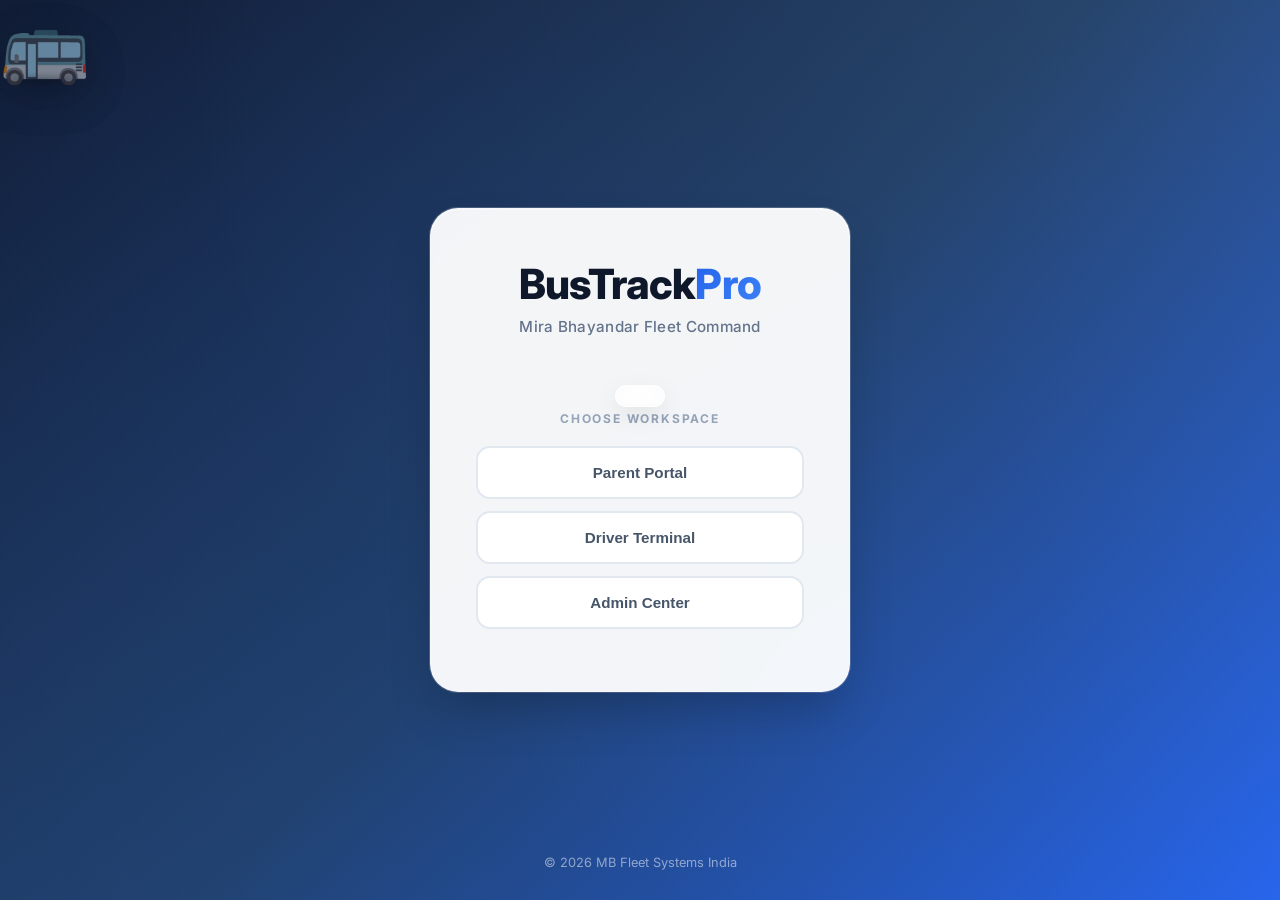
==== index.html @ b72d00c8 "fixed role badge and tomtom search" ====
<!DOCTYPE html>
<html lang="en">
<head>
    <meta charset="UTF-8">
    <meta name="viewport" content="width=device-width, initial-scale=1.0, maximum-scale=1.0, user-scalable=no">
    <meta name="mobile-web-app-capable" content="yes">
    <meta name="apple-mobile-web-app-capable" content="yes">
    <meta name="apple-mobile-web-app-status-bar-style" content="black-translucent">
    <title>BusTrack MB Pro | Fleet Dashboard</title>
    <link href="https://fonts.googleapis.com/css2?family=Inter:wght@400;600;700;800&display=swap" rel="stylesheet">
    <link rel="stylesheet" type="text/css" href="https://api.tomtom.com/maps-sdk-for-web/cdn/6.x/6.25.0/maps/maps.css"/>
    <script src="https://api.tomtom.com/maps-sdk-for-web/cdn/6.x/6.25.0/maps/maps-web.min.js"></script>
    <script src="https://api.tomtom.com/maps-sdk-for-web/cdn/6.x/6.25.0/services/services-web.min.js"></script>
    <link rel="stylesheet" href="./style.css?v=50">
    <script src="./script.js?v=50" defer></script>
</head>
<body>
    <!-- Toast Notification -->
    <div id="toast" class="toast-ui" style="display:none;"></div>
    
    <!-- Custom Confirmation Modal -->
    <div id="confirm-modal" class="modal-overlay">
        <div class="modal-content">
            <div class="modal-icon">⚠️</div>
            <h3 class="modal-title">Confirm Reset</h3>
            <p class="modal-message" id="modal-message">Are you sure you want to reset this bus?</p>
            <div class="modal-actions">
                <button class="modal-btn modal-btn-cancel" onclick="closeConfirmModal()">Cancel</button>
                <button class="modal-btn modal-btn-confirm" onclick="executeReset()">Reset</button>
            </div>
        </div>
    </div>

    <div id="login-screen" class="login-page">
        <!-- Realistic Bus Animation - Behind Portal -->
        <div class="bus-track">
            <div class="school-bus">🚌</div>
            <div class="school-bus">🚌</div>
        </div>
        
        <div class="login-card-v3">
            <h1 class="brand-v3">BusTrack<span>Pro</span></h1>
            <p class="brand-sub-v3">Mira Bhayandar Fleet Command</p>
            
            <div id="role-badge" class="role-badge hidden">
            </div>
            
            <div id="role-selection-v3">
                <p class="section-tag">Choose Workspace</p>
                <div class="role-grid">
                    <button class="role-pills-v3" onclick="setTempRole('parent')">Parent Portal</button>
                    <button class="role-pills-v3" onclick="setTempRole('driver')">Driver Terminal</button>
                    <button class="role-pills-v3" onclick="setTempRole('admin')">Admin Center</button>
                </div>
            </div>

            <div id="auth-form-v3" style="display:none;">
                <input type="text" id="username" class="modern-input-v3" placeholder="Enter ID" onkeyup="if(event.key==='Enter') processLogin()">
                <input type="password" id="password" class="modern-input-v3" placeholder="Password" onkeyup="if(event.key==='Enter') processLogin()">
                <button class="btn-primary-v3" onclick="processLogin()">Secure Log In</button>
                <button class="btn-back-link" onclick="resetLogin()">Change Role</button>
            </div>
        </div>
        <div class="legal-foot">© 2026 MB Fleet Systems India</div>
    </div>

    <div id="app-container" style="display:none;">
        <nav class="pro-navbar">
            <div class="pro-brand">
                <div class="brand-icon">🚌</div>
                <div>
                    <div class="brand-name">BusTrack Pro</div>
                    <div class="brand-subtitle">Fleet Command Center</div>
                </div>
                <span id="role-label" class="badge-v3"></span>
            </div>
            <div class="nav-stats">
                <div class="stat-pill">
                    <span class="stat-value">6</span>
                    <span class="stat-label">Total Buses</span>
                </div>
                <div class="stat-pill active">
                    <span class="stat-value" id="active-buses-count">0</span>
                    <span class="stat-label">Active</span>
                </div>
            </div>
            <div class="nav-btn-group">
                <div id="sync-status" class="sync-status-indicator" style="display:none;">
                    <span class="sync-dot"></span>
                    <span class="sync-text">Sync Paused</span>
                </div>
                <button onclick="switchRole()" class="nav-btn-v3">🔄 Switch</button>
                <button onclick="logout()" class="nav-btn-v3 nav-btn-red">Logout</button>
            </div>
        </nav>

        <div class="dashboard-wrapper">
            <aside class="pro-sidebar">
                <div class="sidebar-group">
                    <p class="sidebar-tag">FLEET LIST</p>
                    <div class="fleet-list">
                        <div class="fleet-item">
                            <div class="chip active" onclick="changeBus('bus01')">B-01</div>
                            <button class="btn-reset-bus" onclick="event.stopPropagation(); resetBus('bus01')" title="Reset Bus B-01">↺</button>
                        </div>
                        <div class="fleet-item">
                            <div class="chip" onclick="changeBus('bus02')">B-02</div>
                            <button class="btn-reset-bus" onclick="event.stopPropagation(); resetBus('bus02')" title="Reset Bus B-02">↺</button>
                        </div>
                        <div class="fleet-item">
                            <div class="chip" onclick="changeBus('bus03')">B-03</div>
                            <button class="btn-reset-bus" onclick="event.stopPropagation(); resetBus('bus03')" title="Reset Bus B-03">↺</button>
                        </div>
                        <div class="fleet-item">
                            <div class="chip" onclick="changeBus('bus04')">B-04</div>
                            <button class="btn-reset-bus" onclick="event.stopPropagation(); resetBus('bus04')" title="Reset Bus B-04">↺</button>
                        </div>
                        <div class="fleet-item">
                            <div class="chip" onclick="changeBus('bus05')">B-05</div>
                            <button class="btn-reset-bus" onclick="event.stopPropagation(); resetBus('bus05')" title="Reset Bus B-05">↺</button>
                        </div>
                        <div class="fleet-item">
                            <div class="chip" onclick="changeBus('bus06')">B-06</div>
                            <button class="btn-reset-bus" onclick="event.stopPropagation(); resetBus('bus06')" title="Reset Bus B-06">↺</button>
                        </div>
                    </div>
                </div>

                <hr class="sidebar-hr">

                <div id="driver-portal" class="sidebar-card-v3" style="display:none;">
                    <div class="card-header">
                        <p class="sidebar-tag">Trip Configuration</p>
                        <div class="status-indicator live">● LIVE</div>
                    </div>
                    
                    <div class="input-group">
                        <label class="input-label">Current Location</label>
                        <input type="text" id="search-src" class="side-input-v3" placeholder="Search location..." autocomplete="off" onkeyup="if(event.key==='Enter') searchAndMove('current')">
                    </div>
                    
                    <!-- GPS Location Button -->
                    <button class="btn-gps-location" onclick="getUserLocation()" title="Use My Current Location">
                        <span class="gps-icon">📍</span>
                        <span class="gps-text">Use My Location</span>
                    </button>
                    
                    <div class="input-group">
                        <label class="input-label">Destination</label>
                        <input type="text" id="search-dest" class="side-input-v3" placeholder="Search destination..." autocomplete="off" onkeyup="if(event.key==='Enter') searchAndMove('destination')">
                    </div>
                    
                    <div id="driver-eta-box" class="eta-hero-card" style="display:none;">
                        <div class="eta-label">Estimated Arrival</div>
                        <div class="eta-value">
                            <span id="d-eta-text">--</span>
                            <span class="eta-unit">mins</span>
                        </div>
                        <div class="eta-bus-id">Bus <span id="d-bus-id"></span></div>
                    </div>
                    
                    <button class="btn-publish-v3 btn-primary-gradient" onclick="publishTrip()">
                        <span class="btn-icon">🚀</span>
                        <span class="btn-text">PUBLISH TRACKING</span>
                    </button>
                </div>

                <div id="monitor-portal" style="display:none;">
                    <div class="glass-monitor-card">
                        <div class="monitor-header">
                            <div class="monitor-title">
                                <span class="monitor-icon">🚌</span>
                                <div>
                                    <div id="m-bus-id" class="m-title">VEHICLE: BUS 01</div>
                                    <div class="monitor-subtitle">Live Tracking Active</div>
                                </div>
                            </div>
                            <div class="status-badge live">● LIVE</div>
                        </div>
                        
                        <div class="route-info">
                            <div class="route-point from">
                                <div class="point-marker blue"></div>
                                <div class="point-details">
                                    <div class="point-label">From</div>
                                    <div id="m-from" class="point-value">--</div>
                                </div>
                            </div>
                            <div class="route-line"></div>
                            <div class="route-point to">
                                <div class="point-marker red"></div>
                                <div class="point-details">
                                    <div class="point-label">To</div>
                                    <div id="m-to" class="point-value">--</div>
                                </div>
                            </div>
                        </div>
                        
                        <div class="eta-section">
                            <div class="eta-display">
                                <span id="m-eta">--</span>
                                <small>minutes remaining</small>
                            </div>
                            <div class="eta-progress">
                                <div class="progress-bar">
                                    <div id="m-progress" class="progress-fill" style="width: 0%"></div>
                                    <span id="m-bus-icon" class="bus-icon-animated">🚌</span>
                                </div>
                            </div>
                        </div>
                    </div>
                </div>
            </aside>

            <main class="pro-map-view">
                <div class="map-overlay-controls">
                    <button class="map-control-btn" onclick="mapZoomIn()" title="Zoom In">+</button>
                    <button class="map-control-btn" onclick="mapZoomOut()" title="Zoom Out">-</button>
                    <button class="map-control-btn" onclick="mapFitAll()" title="Fit Route">⊡</button>
                </div>
                <div id="map"></div>
                <div class="map-legend">
                    <div class="legend-item">
                        <div class="legend-dot blue"></div>
                        <span>Start Point</span>
                    </div>
                    <div class="legend-item">
                        <div class="legend-dot red"></div>
                        <span>Destination</span>
                    </div>
                    <div class="legend-item">
                        <div class="legend-line"></div>
                        <span>Route Path</span>
                    </div>
                </div>
            </main>
        </div>
    </div>

    <!-- Custom Alert -->
    <div id="custom-alert" class="custom-alert hidden">
        <div class="custom-alert-box">
            <div class="alert-header">
                BusTrack Pro
            </div>
            <div id="custom-alert-message" class="alert-message">
            </div>
            <button class="alert-btn" onclick="closeCustomAlert()">
                OK
            </button>
        </div>
    </div>
</body>
</html>
---- style.css ----
/* ============================================
   BUSTRACK PRO - ENTERPRISE UI
   Modern Glassmorphism Design
   ============================================ */

/* CSS VARIABLES & THEME SYSTEM */
:root {
  /* Admin Theme (Dark Blue + Pastel) */
  --admin-bg-primary: #0f172a;
  --admin-bg-secondary: #1e293b;
  --admin-accent: #3b82f6;
  --admin-gradient: linear-gradient(135deg, #0f172a 0%, #1e3a5f 50%, #2563eb 100%);
  
  /* Driver Theme (Blue Minimal) */
  --driver-bg-primary: #0ea5e9;
  --driver-bg-secondary: #0284c7;
  --driver-accent: #38bdf8;
  --driver-gradient: linear-gradient(135deg, #0ea5e9 0%, #0284c7 100%);
  
  /* Parent Theme (Soft Pink/Yellow) */
  --parent-bg-primary: #fef3c7;
  --parent-bg-secondary: #fde68a;
  --parent-accent: #f59e0b;
  --parent-gradient: linear-gradient(135deg, #fef3c7 0%, #fde68a 50%, #fbbf24 100%);
  
  /* Shared Design Tokens */
  --glass-bg: rgba(255, 255, 255, 0.1);
  --glass-border: rgba(255, 255, 255, 0.2);
  --shadow-lg: 0 20px 40px rgba(0, 0, 0, 0.2);
  --radius-xl: 24px;
  --radius-lg: 16px;
  --radius-md: 12px;
  --transition: all 0.3s cubic-bezier(0.4, 0, 0.2, 1);
}

/* GLOBAL SETTINGS */
* {
    margin: 0;
    padding: 0;
    box-sizing: border-box;
}

body, html { 
    margin: 0; 
    padding: 0; 
    height: 100%; 
    font-family: 'Inter', -apple-system, BlinkMacSystemFont, 'Segoe UI', sans-serif; 
    background: #0f172a;
    overflow: hidden;
    -webkit-text-size-adjust: 100%;
}

/* Prevent horizontal overflow */
body {
    overflow-x: hidden;
    max-width: 100vw;
}

/* ============================================
   LOGIN PAGE - PREMIUM GLASSMORPHISM
   ============================================ */
.login-page { 
    height: 100vh;
    background: linear-gradient(135deg, #0f172a 0%, #1e3a5f 50%, #2563eb 100%);
    display: flex; 
    flex-direction: column; 
    align-items: center; 
    justify-content: center; 
    position: relative; 
    overflow: hidden;
}

/* Animated Background Pattern */
.login-page::before {
    content: '';
    position: absolute;
    top: -50%;
    left: -50%;
    width: 200%;
    height: 200%;
    background: 
        radial-gradient(circle at 20% 80%, rgba(59, 130, 246, 0.15) 0%, transparent 50%),
        radial-gradient(circle at 80% 20%, rgba(147, 197, 253, 0.1) 0%, transparent 50%),
        radial-gradient(circle at 40% 40%, rgba(37, 99, 235, 0.08) 0%, transparent 40%);
    animation: backgroundPulse 20s ease-in-out infinite;
}

@keyframes backgroundPulse {
    0%, 100% { transform: translate(0, 0) scale(1); }
    33% { transform: translate(-2%, 2%) scale(1.02); }
    66% { transform: translate(2%, -2%) scale(0.98); }
}

/* REALISTIC BUS ANIMATION */
.bus-track {
    position: absolute;
    top: 0;
    left: 0;
    width: 100%;
    height: 100%;
    z-index: 1;
    pointer-events: none;
    overflow: hidden;
}

/* School Bus - Realistic road travel animation */
.school-bus {
    position: absolute;
    font-size: 4.5rem;
    filter: drop-shadow(0 12px 24px rgba(0,0,0,0.5));
    animation: realisticBus 20s linear infinite;
    opacity: 0.3;
    transform-origin: center center;
}

/* Ground shadow for realism */
.school-bus::after {
    content: '';
    position: absolute;
    bottom: 2px;
    left: 50%;
    transform: translateX(-50%);
    width: 70px;
    height: 12px;
    background: radial-gradient(ellipse, rgba(0,0,0,0.3), transparent);
    border-radius: 50%;
    filter: blur(2px);
}

/* Subtle vibration effect for engine running */
@keyframes engineVibration {
    0%, 100% { transform: translateY(0) translateX(0); }
    25% { transform: translateY(-0.5px) translateX(0.3px); }
    50% { transform: translateY(0.3px) translateX(-0.3px); }
    75% { transform: translateY(-0.3px) translateX(0.5px); }
}

/* Realistic continuous road travel */
@keyframes realisticBus {
    0% {
        transform: translate(-120px, 76vh) rotate(0deg);
        animation: engineVibration 0.1s ease-in-out infinite;
        opacity: 0;
    }
    4% {
        opacity: 0.3;
    }
    25% {
        transform: translate(28vw, 74vh) rotate(0.5deg);
    }
    50% {
        transform: translate(58vw, 72vh) rotate(-0.5deg);
    }
    75% {
        transform: translate(88vw, 70vh) rotate(0.5deg);
    }
    95% {
        transform: translate(102vw, 68vh) rotate(0deg);
        opacity: 0.3;
    }
    100% {
        transform: translate(calc(100vw + 120px), 66vh) rotate(0deg);
        opacity: 0;
    }
}

/* Second bus - offset for continuous flow */
.school-bus:nth-child(3) {
    animation-delay: 10s;
    font-size: 3.5rem;
    opacity: 0.2;
}

/* Glassmorphism Login Card */
.login-card-v3 { 
    background: rgba(255, 255, 255, 0.95);
    backdrop-filter: blur(20px);
    -webkit-backdrop-filter: blur(20px);
    padding: 50px 45px;
    border-radius: 28px;
    width: 420px;
    text-align: center;
    box-shadow: 
        0 25px 50px -12px rgba(0, 0, 0, 0.25),
        0 0 0 1px rgba(255, 255, 255, 0.2),
        inset 0 1px 0 rgba(255, 255, 255, 0.6);
    position: relative;
    z-index: 10;
    border: 1px solid rgba(255, 255, 255, 0.3);
}

/* Brand Styling */
.brand-v3 { 
    font-size: 2.6rem; 
    font-weight: 800; 
    color: #0f172a;
    margin-bottom: 8px;
    letter-spacing: -0.02em;
}

.brand-v3 span { 
    background: linear-gradient(135deg, #2563eb 0%, #3b82f6 100%);
    -webkit-background-clip: text;
    -webkit-text-fill-color: transparent;
    background-clip: text;
}

.brand-sub-v3 { 
    font-size: 0.95rem; 
    color: #64748b;
    margin-bottom: 35px;
    font-weight: 500;
    letter-spacing: 0.02em;
}

/* Section Tag */
.section-tag {
    font-size: 0.75rem;
    font-weight: 700;
    color: #94a3b8;
    text-transform: uppercase;
    letter-spacing: 0.15em;
    margin-bottom: 20px;
}

/* ============================================
   PREMIUM INPUTS & BUTTONS
   ============================================ */

/* Modern Inputs */
.modern-input-v3 { 
    width: 100%;
    padding: 16px 18px;
    border-radius: 14px;
    border: 2px solid #e2e8f0;
    background: #f8fafc;
    margin-bottom: 16px;
    font-size: 1rem;
    font-weight: 500;
    color: #0f172a;
    transition: all 0.3s cubic-bezier(0.4, 0, 0.2, 1);
    outline: none;
}

.modern-input-v3::placeholder {
    color: #94a3b8;
    font-weight: 400;
}

.modern-input-v3:hover {
    border-color: #cbd5e1;
    background: #ffffff;
}

.modern-input-v3:focus { 
    border-color: #3b82f6;
    background: #ffffff;
    box-shadow: 0 0 0 4px rgba(59, 130, 246, 0.15);
}

/* Primary Button - Premium Blue */
.btn-primary-v3 { 
    width: 100%;
    padding: 16px 24px;
    background: linear-gradient(135deg, #2563eb 0%, #3b82f6 100%);
    color: white;
    border: none;
    border-radius: 14px;
    font-weight: 700;
    font-size: 1rem;
    cursor: pointer;
    transition: all 0.3s cubic-bezier(0.4, 0, 0.2, 1);
    box-shadow: 
        0 4px 6px -1px rgba(37, 99, 235, 0.2),
        0 2px 4px -1px rgba(37, 99, 235, 0.1),
        inset 0 1px 0 rgba(255, 255, 255, 0.2);
    position: relative;
    overflow: hidden;
}

.btn-primary-v3::before {
    content: '';
    position: absolute;
    top: 0;
    left: -100%;
    width: 100%;
    height: 100%;
    background: linear-gradient(90deg, transparent, rgba(255,255,255,0.2), transparent);
    transition: left 0.5s;
}

.btn-primary-v3:hover { 
    background: linear-gradient(135deg, #1d4ed8 0%, #2563eb 100%);
    transform: translateY(-2px);
    box-shadow: 
        0 10px 20px -5px rgba(37, 99, 235, 0.4),
        0 4px 6px -2px rgba(37, 99, 235, 0.2);
}

.btn-primary-v3:hover::before {
    left: 100%;
}

.btn-primary-v3:active {
    transform: translateY(0);
}

/* Role Selection Pills */
.role-pills-v3 { 
    width: 100%;
    padding: 16px 20px;
    border: 2px solid #e2e8f0;
    border-radius: 14px;
    background: #ffffff;
    font-weight: 600;
    font-size: 0.95rem;
    color: #475569;
    cursor: pointer;
    margin-bottom: 12px;
    transition: all 0.3s cubic-bezier(0.4, 0, 0.2, 1);
    position: relative;
    overflow: hidden;
}

.role-pills-v3::before {
    content: '';
    position: absolute;
    top: 0;
    left: 0;
    width: 4px;
    height: 100%;
    background: linear-gradient(180deg, #3b82f6 0%, #2563eb 100%);
    transform: scaleY(0);
    transition: transform 0.3s ease;
}

.role-pills-v3:hover { 
    border-color: #3b82f6;
    color: #1d4ed8;
    background: #f0f9ff;
    transform: translateX(4px);
    box-shadow: 0 4px 12px rgba(59, 130, 246, 0.15);
}

.role-pills-v3:hover::before {
    transform: scaleY(1);
}

/* Change Role Button - Glassmorphism */
.btn-back-link {
    width: 100%;
    padding: 14px 24px;
    margin-top: 16px;
    background: rgba(241, 245, 249, 0.8);
    backdrop-filter: blur(10px);
    border: 2px solid #e2e8f0;
    border-radius: 14px;
    color: #64748b;
    font-weight: 600;
    font-size: 0.95rem;
    cursor: pointer;
    transition: all 0.3s cubic-bezier(0.4, 0, 0.2, 1);
    display: flex;
    align-items: center;
    justify-content: center;
    gap: 10px;
}

.btn-back-link::before {
    content: '←';
    font-size: 1.1rem;
    transition: transform 0.3s ease;
}

.btn-back-link:hover {
    background: rgba(224, 242, 254, 0.9);
    border-color: #3b82f6;
    color: #1d4ed8;
    transform: translateY(-2px);
    box-shadow: 0 8px 20px rgba(59, 130, 246, 0.2);
}

.btn-back-link:hover::before {
    transform: translateX(-4px);
}

/* Legal Footer */
.legal-foot {
    position: absolute;
    bottom: 30px;
    font-size: 0.8rem;
    color: rgba(255, 255, 255, 0.5);
    font-weight: 400;
    z-index: 10;
}

/* ============================================
   GLASSMORPHISM CARDS & REUSABLE COMPONENTS
   ============================================ */

.glass-card {
  background: var(--glass-bg);
  backdrop-filter: blur(20px);
  -webkit-backdrop-filter: blur(20px);
  border: 1px solid var(--glass-border);
  border-radius: var(--radius-xl);
  box-shadow: var(--shadow-lg);
  transition: var(--transition);
}

.glass-card:hover {
  transform: translateY(-5px);
  box-shadow: 0 25px 50px rgba(0, 0, 0, 0.3);
}

.sidebar-card {
  margin-bottom: 20px;
  padding: 20px;
}

.card-title {
  font-size: 0.85rem;
  font-weight: 800;
  text-transform: uppercase;
  letter-spacing: 0.08em;
  margin-bottom: 15px;
  color: inherit;
}

/* Stats Grid */
.stats-grid {
  display: grid;
  grid-template-columns: repeat(3, 1fr);
  gap: 12px;
  margin-bottom: 20px;
}

.stat-card {
  background: rgba(255, 255, 255, 0.05);
  border-radius: var(--radius-md);
  padding: 15px;
  text-align: center;
  transition: var(--transition);
}

.stat-card:hover {
  background: rgba(255, 255, 255, 0.1);
  transform: scale(1.05);
}

.stat-icon {
  font-size: 1.5rem;
  margin-bottom: 8px;
}

.stat-number {
  font-size: 1.8rem;
  font-weight: 900;
  margin-bottom: 4px;
}

.stat-text {
  font-size: 0.7rem;
  font-weight: 600;
  text-transform: uppercase;
  letter-spacing: 0.05em;
  opacity: 0.8;
}

/* Status Badges */
.status-badge {
  padding: 6px 12px;
  border-radius: 20px;
  font-size: 0.75rem;
  font-weight: 700;
  text-transform: uppercase;
  letter-spacing: 0.05em;
}

.status-badge.live {
  background: linear-gradient(135deg, #10b981 0%, #059669 100%);
  color: white;
  animation: pulse 2s infinite;
}

.status-badge.offline {
  background: linear-gradient(135deg, #6b7280 0%, #4b5563 100%);
  color: white;
}

.status-badge.warning {
  background: linear-gradient(135deg, #f59e0b 0%, #d97706 100%);
  color: white;
}

@keyframes pulse {
  0%, 100% { opacity: 1; }
  50% { opacity: 0.6; }
}

/* Loading Skeleton */
.loading-skeleton {
  background: linear-gradient(90deg, #f0f0f0 25%, #e0e0e0 50%, #f0f0f0 75%);
  background-size: 200% 100%;
  animation: loading 1.5s infinite;
  border-radius: var(--radius-md);
}

@keyframes loading {
  0% { background-position: 200% 0; }
  100% { background-position: -200% 0; }
}

.loading {
  opacity: 0.6;
  pointer-events: none;
}

/* ============================================
   DASHBOARD - ENTERPRISE DESIGN
   ============================================ */

/* Navigation Bar */
.pro-navbar { 
    height: 70px; 
    background: linear-gradient(135deg, #0f172a 0%, #1e293b 100%);
    color: white; 
    display: flex; 
    align-items: center; 
    justify-content: space-between; 
    padding: 0 30px; 
    box-shadow: 0 4px 20px rgba(0,0,0,0.15);
    border-bottom: 1px solid rgba(255,255,255,0.1);
}

.pro-brand {
    font-size: 1.3rem;
    font-weight: 700;
    display: flex;
    align-items: center;
    gap: 12px;
}

.brand-icon {
  font-size: 1.8rem;
  animation: busBounce 2s ease-in-out infinite;
}

@keyframes busBounce {
  0%, 100% { transform: translateY(0); }
  50% { transform: translateY(-5px); }
}

.brand-name {
  font-size: 1.4rem;
  font-weight: 800;
  letter-spacing: -0.02em;
}

.brand-subtitle {
  font-size: 0.7rem;
  font-weight: 600;
  opacity: 0.7;
  text-transform: uppercase;
  letter-spacing: 0.1em;
}

/* Nav Stats */
.nav-stats {
  display: flex;
  gap: 15px;
  align-items: center;
}

.stat-pill {
  background: rgba(255, 255, 255, 0.1);
  border: 1px solid rgba(255, 255, 255, 0.2);
  border-radius: 20px;
  padding: 8px 16px;
  display: flex;
  align-items: center;
  gap: 8px;
  transition: var(--transition);
}

.stat-pill:hover {
  background: rgba(255, 255, 255, 0.15);
}

.stat-pill .stat-value {
  font-size: 1.1rem;
  font-weight: 800;
}

.stat-pill .stat-label {
  font-size: 0.7rem;
  font-weight: 600;
  text-transform: uppercase;
  letter-spacing: 0.05em;
  opacity: 0.8;
}

.badge-v3 {
    background: linear-gradient(135deg, #3b82f6 0%, #2563eb 100%);
    padding: 4px 12px;
    border-radius: 20px;
    font-size: 0.7rem;
    font-weight: 700;
    text-transform: uppercase;
    letter-spacing: 0.05em;
}

/* Notification Badge */
.nav-btn-v3 .badge {
  position: absolute;
  top: -5px;
  right: -5px;
  background: linear-gradient(135deg, #ef4444 0%, #dc2626 100%);
  color: white;
  font-size: 0.65rem;
  font-weight: 800;
  padding: 2px 6px;
  border-radius: 10px;
  min-width: 18px;
  text-align: center;
}

.nav-btn-v3 {
  position: relative;
}

/* Notification Panel */
.notification-wrapper {
  position: relative;
}

.notification-panel {
  position: absolute;
  top: 50px;
  right: 0;
  width: 340px;
  background: linear-gradient(180deg, #0f172a 0%, #1e293b 100%);
  border: 1px solid rgba(255, 255, 255, 0.1);
  border-radius: 16px;
  box-shadow: 0 10px 40px rgba(0,0,0,0.4);
  display: none;
  z-index: 1000;
  overflow: hidden;
  max-height: 500px;
}

.notification-panel.active {
  display: block;
  animation: slideDown 0.3s ease;
}

#notif-list {
  max-height: 400px;
  overflow-y: auto;
}

@keyframes slideDown {
  from { opacity: 0; transform: translateY(-10px); }
  to { opacity: 1; transform: translateY(0); }
}

.notif-header {
  padding: 16px 20px;
  background: linear-gradient(135deg, #0f172a 0%, #1e293b 100%);
  color: white;
  display: flex;
  justify-content: space-between;
  align-items: center;
}

.notif-header h4 {
  margin: 0;
  font-size: 1rem;
}

.clear-btn {
  background: rgba(255,255,255,0.2);
  border: none;
  color: white;
  padding: 6px 12px;
  border-radius: 8px;
  font-size: 0.75rem;
  cursor: pointer;
  transition: all 0.2s;
}

.clear-btn:hover {
  background: rgba(255,255,255,0.3);
}

.notif-list {
  max-height: 400px;
  overflow-y: auto;
}

.notif-item {
  padding: 14px 20px;
  border-bottom: 1px solid rgba(255, 255, 255, 0.1);
  display: flex;
  gap: 12px;
  transition: background 0.2s;
}

.notif-item:hover {
  background: rgba(255, 255, 255, 0.05);
}

.notif-item.unread {
  background: rgba(59, 130, 246, 0.1);
  border-left: 3px solid #3b82f6;
}

.notif-item.read {
  opacity: 0.7;
}

.notif-icon {
  font-size: 1.3rem;
  flex-shrink: 0;
}

.notif-content {
  flex: 1;
}

.notif-title {
  font-weight: 700;
  font-size: 0.9rem;
  margin-bottom: 4px;
  color: white;
}

.notif-time {
  font-size: 0.75rem;
  color: rgba(255, 255, 255, 0.6);
}

.empty-notif {
  padding: 40px 20px;
  text-align: center;
  color: rgba(255, 255, 255, 0.5);
  font-size: 0.9rem;
}

.nav-btn-group {
    display: flex;
    gap: 12px;
}

.nav-btn-v3 { 
    background: rgba(255,255,255,0.1); 
    border: 1px solid rgba(255,255,255,0.2); 
    color: white; 
    padding: 10px 20px; 
    border-radius: 10px; 
    cursor: pointer; 
    font-weight: 600; 
    font-size: 0.85rem;
    transition: all 0.3s ease;
}

.nav-btn-v3:hover {
    background: rgba(255,255,255,0.2);
    transform: translateY(-1px);
}

.nav-btn-red { 
    background: linear-gradient(135deg, #ef4444 0%, #dc2626 100%);
    border: none;
}

.nav-btn-red:hover {
    background: linear-gradient(135deg, #dc2626 0%, #b91c1c 100%);
}

/* Sync Status Indicator */
.sync-status-indicator {
    display: flex;
    align-items: center;
    gap: 8px;
    padding: 6px 14px;
    background: rgba(245, 158, 11, 0.15);
    border: 1px solid rgba(245, 158, 11, 0.3);
    border-radius: 8px;
    margin-right: 12px;
    animation: fadeInSync 0.3s ease;
}

@keyframes fadeInSync {
    from {
        opacity: 0;
        transform: translateY(-5px);
    }
    to {
        opacity: 1;
        transform: translateY(0);
    }
}

.sync-dot {
    width: 8px;
    height: 8px;
    background: #f59e0b;
    border-radius: 50%;
    animation: pulseSync 1.5s ease-in-out infinite;
}

@keyframes pulseSync {
    0%, 100% {
        opacity: 1;
        transform: scale(1);
    }
    50% {
        opacity: 0.5;
        transform: scale(1.2);
    }
}

.sync-text {
    color: #f59e0b;
    font-size: 0.75rem;
    font-weight: 600;
    white-space: nowrap;
}

/* Dashboard Layout */
.dashboard-wrapper { 
    display: flex; 
    height: calc(100vh - 70px);
    background: #f1f5f9;
    width: 100%;
    max-width: 100vw;
    overflow: hidden;
}

/* Sidebar */
.pro-sidebar {
    width: 240px;
    min-width: 220px;
    max-width: 400px;
    background: linear-gradient(180deg, #0f172a 0%, #1e293b 100%);
    border-right: 1px solid rgba(255,255,255,0.1);
    padding: 16px;
    overflow-y: auto;
    overflow-x: hidden;
    box-shadow: 4px 0 20px rgba(0,0,0,0.1);
    position: relative;
}

/* Resize Handle */
.pro-sidebar::after {
    content: '';
    position: absolute;
    top: 0;
    right: 0;
    width: 6px;
    height: 100%;
    cursor: col-resize;
    background: transparent;
    transition: background 0.2s ease;
}

.pro-sidebar:hover::after {
    background: rgba(59, 130, 246, 0.3);
}

.pro-sidebar:active::after {
    background: rgba(59, 130, 246, 0.6);
}

.pro-sidebar::-webkit-scrollbar {
    width: 6px;
}

.pro-sidebar::-webkit-scrollbar-track {
    background: rgba(255,255,255,0.05);
}

.pro-sidebar::-webkit-scrollbar-thumb {
    background: rgba(255,255,255,0.2);
    border-radius: 3px;
}

.sidebar-tag { 
    font-size: 0.65rem; 
    font-weight: 800; 
    color: rgba(255,255,255,0.5); 
    text-transform: uppercase; 
    letter-spacing: 0.15em;
    margin-bottom: 12px;
    padding-left: 4px;
}

.sidebar-hr {
    border: none;
    height: 1px;
    background: linear-gradient(90deg, transparent, #e2e8f0, transparent);
    margin: 25px 0;
}

/* Fleet List with Minimal Cards */
.fleet-list {
    display: flex;
    flex-direction: column;
    gap: 8px;
}

.fleet-item {
    display: flex;
    flex-direction: column;
}

/* Minimal Bus Card */
.bus-card-minimal {
    background: rgba(255, 255, 255, 0.05);
    border: 1px solid rgba(255, 255, 255, 0.08);
    border-radius: 12px;
    padding: 12px;
    cursor: pointer;
    transition: all 0.2s ease;
}

.bus-card-minimal:hover {
    background: rgba(255, 255, 255, 0.08);
    border-color: rgba(59, 130, 246, 0.3);
    transform: translateY(-2px);
    box-shadow: 0 8px 20px rgba(0, 0, 0, 0.2);
}

.bus-card-minimal.active {
    background: rgba(59, 130, 246, 0.15);
    border-color: #3b82f6;
}

.bus-card-minimal.expanded {
    background: rgba(59, 130, 246, 0.1);
    border-color: rgba(59, 130, 246, 0.5);
}

.bus-card-main {
    display: flex;
    justify-content: space-between;
    align-items: center;
}

.bus-id-badge {
    font-size: 1.1rem;
    font-weight: 800;
    color: white;
    background: linear-gradient(135deg, #3b82f6 0%, #2563eb 100%);
    padding: 8px 14px;
    border-radius: 8px;
    min-width: 60px;
    text-align: center;
}

.bus-card-minimal.active .bus-id-badge {
    background: linear-gradient(135deg, #60a5fa 0%, #3b82f6 100%);
    box-shadow: 0 4px 12px rgba(59, 130, 246, 0.4);
}

.bus-status-row {
    display: flex;
    align-items: center;
    gap: 8px;
}

/* Status Badge */
.status-badge {
    padding: 4px 10px;
    border-radius: 6px;
    font-size: 0.7rem;
    font-weight: 700;
    text-transform: uppercase;
    letter-spacing: 0.05em;
    color: white;
}

.status-badge.live {
    background: linear-gradient(135deg, #10b981 0%, #059669 100%);
    animation: pulse 2s infinite;
}

.status-badge.offline {
    background: linear-gradient(135deg, #6b7280 0%, #4b5563 100%);
}

/* ETA Badge */
.eta-badge {
    padding: 4px 10px;
    border-radius: 6px;
    font-size: 0.7rem;
    font-weight: 700;
    background: rgba(255, 255, 255, 0.15);
    color: white;
    border: 1px solid rgba(255, 255, 255, 0.2);
}

/* Expandable Details Panel */
.bus-details-panel {
    margin-top: 12px;
    padding-top: 12px;
    border-top: 1px solid rgba(255, 255, 255, 0.1);
    display: flex;
    flex-direction: column;
    gap: 8px;
    animation: slideDown 0.3s ease;
}

@keyframes slideDown {
    from { opacity: 0; transform: translateY(-10px); }
    to { opacity: 1; transform: translateY(0); }
}

.detail-item {
    display: flex;
    justify-content: space-between;
    align-items: center;
    font-size: 0.8rem;
}

.detail-label {
    color: rgba(255, 255, 255, 0.6);
    font-weight: 500;
}

.detail-value {
    color: white;
    font-weight: 600;
}

.bus-details-panel .btn-reset-bus {
    margin-top: 8px;
    align-self: flex-end;
}

/* Reset Button for Each Bus */
.btn-reset-bus {
    width: 42px;
    height: 42px;
    border: 2px solid #e2e8f0;
    border-radius: 12px;
    background: #ffffff;
    color: #94a3b8;
    font-size: 1.1rem;
    cursor: pointer;
    transition: all 0.3s cubic-bezier(0.4, 0, 0.2, 1);
    display: flex;
    align-items: center;
    justify-content: center;
    flex-shrink: 0;
}

.btn-reset-bus:hover {
    background: linear-gradient(135deg, #fef2f2 0%, #fee2e2 100%);
    border-color: #ef4444;
    color: #dc2626;
    transform: rotate(180deg);
    box-shadow: 0 4px 12px rgba(239, 68, 68, 0.15);
}

.btn-reset-bus:active {
    transform: rotate(180deg) scale(0.95);
}

/* Driver-Specific Fleet View */
.fleet-item.driver-assigned {
    flex-direction: column;
    gap: 12px;
    padding: 20px;
    background: linear-gradient(135deg, #f0f9ff 0%, #e0f2fe 100%);
    border-radius: 16px;
    border: 2px solid #bae6fd;
}

.driver-bus-badge {
    font-size: 0.8rem;
    font-weight: 700;
    color: #0369a1;
    text-transform: uppercase;
    letter-spacing: 0.05em;
    display: flex;
    align-items: center;
    gap: 8px;
}

.fleet-item.driver-assigned .chip {
    font-size: 1.2rem;
    padding: 18px;
    background: linear-gradient(135deg, #3b82f6 0%, #2563eb 100%);
    color: white;
    border-color: #2563eb;
}

.fleet-item.driver-assigned .chip:hover {
    background: linear-gradient(135deg, #2563eb 0%, #1d4ed8 100%);
    transform: translateY(-2px);
}

/* Parent-Specific Fleet View (No Reset Button) */
.fleet-item.parent-assigned {
    flex-direction: column;
    gap: 12px;
    padding: 20px;
    background: linear-gradient(135deg, #fef3c7 0%, #fde68a 100%);
    border-radius: 16px;
    border: 2px solid #fbbf24;
}

.parent-bus-badge {
    font-size: 0.8rem;
    font-weight: 700;
    color: #92400e;
    text-transform: uppercase;
    letter-spacing: 0.05em;
    display: flex;
    align-items: center;
    gap: 8px;
}

.fleet-item.parent-assigned .chip {
    font-size: 1.2rem;
    padding: 18px;
    background: linear-gradient(135deg, #f59e0b 0%, #d97706 100%);
    color: white;
    border-color: #d97706;
}

.fleet-item.parent-assigned .chip:hover {
    background: linear-gradient(135deg, #d97706 0%, #b45309 100%);
    transform: translateY(-2px);
}

/* Admin Bus Cards */
.admin-bus-card {
  background: rgba(255, 255, 255, 0.05);
  border: 1px solid rgba(255, 255, 255, 0.08);
  border-radius: 12px;
  padding: 12px;
  margin-bottom: 10px;
  transition: all 0.2s ease;
  cursor: pointer;
}

.admin-bus-card:hover {
  background: rgba(255, 255, 255, 0.1);
  border-color: rgba(59, 130, 246, 0.3);
  transform: translateX(3px);
}

.admin-bus-card.active {
  background: rgba(59, 130, 246, 0.15);
  border-color: #3b82f6;
}

.bus-card-header {
  display: flex;
  justify-content: space-between;
  align-items: center;
  margin-bottom: 10px;
}

.bus-card-details {
  display: flex;
  flex-direction: column;
  gap: 6px;
  padding-left: 8px;
}

.detail-row {
  display: flex;
  justify-content: space-between;
  font-size: 0.8rem;
}

.detail-label {
  color: #94a3b8;
  font-weight: 500;
}

.detail-value {
  color: white;
  font-weight: 600;
}

/* Status indicator dots */
.status-dot {
  width: 8px;
  height: 8px;
  border-radius: 50%;
  display: inline-block;
  margin-right: 6px;
}

.status-dot.live {
  background: #10b981;
  box-shadow: 0 0 8px #10b981;
  animation: pulse 2s infinite;
}

.status-dot.idle {
  background: #f59e0b;
}

.status-dot.offline {
  background: #6b7280;
}

/* Action Buttons */
.action-buttons {
  display: flex;
  flex-direction: column;
  gap: 10px;
}

.action-btn {
  background: rgba(255, 255, 255, 0.1);
  border: 1px solid rgba(255, 255, 255, 0.2);
  border-radius: var(--radius-md);
  padding: 12px 16px;
  color: white;
  font-weight: 600;
  font-size: 0.9rem;
  cursor: pointer;
  transition: var(--transition);
  text-align: left;
}

.action-btn:hover {
  background: rgba(255, 255, 255, 0.2);
  transform: translateX(5px);
}

/* Alerts List */
.alerts-list {
  display: flex;
  flex-direction: column;
  gap: 12px;
}

.alert-item {
  display: flex;
  gap: 12px;
  padding: 12px;
  background: rgba(255, 255, 255, 0.05);
  border-radius: var(--radius-md);
  transition: var(--transition);
}

.alert-item:hover {
  background: rgba(255, 255, 255, 0.1);
}

.alert-item.warning {
  border-left: 3px solid #f59e0b;
}

.alert-item.danger {
  border-left: 3px solid #ef4444;
}

.alert-item.success {
  border-left: 3px solid #10b981;
}

.alert-icon {
  font-size: 1.2rem;
  flex-shrink: 0;
}

.alert-content {
  flex: 1;
}

.alert-title {
  font-weight: 700;
  font-size: 0.9rem;
  margin-bottom: 4px;
}

.alert-time {
  font-size: 0.75rem;
  opacity: 0.6;
}

/* Sidebar Inputs */
.side-input-v3 { 
    width: 100%;
    padding: 12px 14px;
    border-radius: 10px;
    border: 1px solid rgba(255, 255, 255, 0.15);
    margin-bottom: 10px;
    font-size: 0.9rem;
    font-weight: 500;
    color: white;
    background: rgba(255, 255, 255, 0.08);
    transition: all 0.2s ease;
}

.side-input-v3::placeholder {
    color: rgba(255, 255, 255, 0.4);
}

.side-input-v3:focus {
    outline: none;
    border-color: #3b82f6;
    background: rgba(255, 255, 255, 0.12);
    box-shadow: 0 0 0 3px rgba(59, 130, 246, 0.15);
}

/* Input Groups */
.input-group {
  margin-bottom: 14px;
}

.input-label {
  display: block;
  font-size: 0.75rem;
  font-weight: 700;
  text-transform: uppercase;
  letter-spacing: 0.05em;
  margin-bottom: 6px;
  color: rgba(255, 255, 255, 0.7);
}

/* ETA Hero Card */
.eta-hero-card {
  background: rgba(255, 255, 255, 0.1);
  border: 1px solid rgba(255, 255, 255, 0.2);
  padding: 16px;
  border-radius: 12px;
  text-align: center;
  margin-bottom: 14px;
}

.eta-label {
  font-size: 0.7rem;
  font-weight: 700;
  text-transform: uppercase;
  letter-spacing: 0.1em;
  margin-bottom: 6px;
  color: rgba(255, 255, 255, 0.7);
}

.eta-value {
  font-size: 2.5rem;
  font-weight: 900;
  line-height: 1;
  margin-bottom: 6px;
  color: white;
}

.eta-unit {
  font-size: 1rem;
  font-weight: 600;
  color: rgba(255, 255, 255, 0.7);
}

.eta-bus-id {
  font-size: 0.85rem;
  font-weight: 700;
  color: rgba(255, 255, 255, 0.9);
}

/* Enhanced Button */
.btn-primary-gradient {
  background: linear-gradient(135deg, #10b981 0%, #059669 100%);
  display: flex;
  align-items: center;
  justify-content: center;
  gap: 10px;
  width: 100%;
  padding: 14px;
  border-radius: 10px;
  border: none;
  color: white;
  font-weight: 700;
  font-size: 0.95rem;
  cursor: pointer;
  transition: all 0.2s ease;
  box-shadow: 0 4px 12px rgba(16, 185, 129, 0.3);
}

.btn-primary-gradient:hover {
  background: linear-gradient(135deg, #059669 0%, #047857 100%);
  transform: translateY(-2px);
  box-shadow: 0 8px 20px rgba(16, 185, 129, 0.4);
}

.btn-icon {
  font-size: 1.2rem;
}

.btn-text {
  font-weight: 700;
}

/* Publish Button */
.btn-publish-v3 { 
    width: 100%;
    padding: 16px;
    background: linear-gradient(135deg, #0f172a 0%, #1e293b 100%);
    color: white;
    border-radius: 12px;
    border: none;
    font-weight: 700;
    font-size: 0.95rem;
    cursor: pointer;
    transition: all 0.3s ease;
    box-shadow: 0 4px 15px rgba(15, 23, 42, 0.2);
}

.btn-publish-v3:hover {
    transform: translateY(-2px);
    box-shadow: 0 8px 25px rgba(15, 23, 42, 0.3);
}

/* ETA Pill */
.eta-pill-v3 { 
    background: linear-gradient(135deg, #f0f9ff 0%, #e0f2fe 100%);
    border: 2px solid #bae6fd;
    padding: 18px;
    border-radius: 14px;
    text-align: center;
    margin-bottom: 15px;
    font-weight: 800;
    color: #0369a1;
    font-size: 1.1rem;
}

/* Monitor Card */
.glass-monitor-card { 
    background: linear-gradient(135deg, #0f172a 0%, #1e293b 100%);
    padding: 30px;
    border-radius: 24px;
    color: white;
    box-shadow: 0 20px 40px rgba(0,0,0,0.2);
    border: 1px solid rgba(255,255,255,0.1);
    transition: var(--transition);
}

/* Enhanced Monitor Header */
.monitor-header {
  display: flex;
  justify-content: space-between;
  align-items: flex-start;
  margin-bottom: 20px;
}

.monitor-title {
  display: flex;
  align-items: center;
  gap: 12px;
}

.monitor-icon {
  font-size: 2rem;
}

.monitor-subtitle {
  font-size: 0.75rem;
  font-weight: 600;
  opacity: 0.7;
  text-transform: uppercase;
  letter-spacing: 0.05em;
}

/* Route Info */
.route-info {
  display: flex;
  align-items: center;
  gap: 16px;
  margin-bottom: 25px;
  padding: 16px;
  background: rgba(255, 255, 255, 0.05);
  border-radius: var(--radius-md);
}

.route-point {
  flex: 1;
  display: flex;
  align-items: center;
  gap: 12px;
}

.point-marker {
  width: 16px;
  height: 16px;
  border-radius: 50%;
  flex-shrink: 0;
}

.point-marker.blue {
  background: linear-gradient(135deg, #3b82f6 0%, #2563eb 100%);
  box-shadow: 0 0 10px rgba(59, 130, 246, 0.5);
}

.point-marker.red {
  background: linear-gradient(135deg, #ef4444 0%, #dc2626 100%);
  box-shadow: 0 0 10px rgba(239, 68, 68, 0.5);
}

.point-details {
  flex: 1;
}

.point-label {
  font-size: 0.7rem;
  font-weight: 700;
  text-transform: uppercase;
  letter-spacing: 0.1em;
  opacity: 0.6;
  margin-bottom: 4px;
}

.point-value {
  font-size: 0.95rem;
  font-weight: 700;
}

.route-line {
  width: 2px;
  height: 40px;
  background: linear-gradient(180deg, #3b82f6 0%, #ef4444 100%);
  opacity: 0.5;
}

/* ETA Section */
.eta-section {
  margin-top: 20px;
}

.eta-display {
  text-align: center;
  margin-bottom: 15px;
}

.eta-display span {
  font-size: 4rem;
  font-weight: 900;
  background: linear-gradient(135deg, #34d399 0%, #10b981 100%);
  -webkit-background-clip: text;
  -webkit-text-fill-color: transparent;
  background-clip: text;
}

.eta-display small {
  font-size: 1.2rem;
  font-weight: 600;
  opacity: 0.7;
  display: block;
  margin-top: 5px;
}

/* Progress Bar */
.progress-bar {
  position: relative;
  height: 8px;
  background: rgba(255,255,255,0.1);
  border-radius: 99px;
  overflow: hidden;
}

.progress-fill {
  height: 100%;
  background: linear-gradient(90deg, #34d399 0%, #10b981 100%);
  border-radius: 99px;
  transition: width 0.5s ease;
  box-shadow: 0 0 10px rgba(52, 211, 153, 0.4);
}

.bus-icon-animated {
  position: absolute;
  top: -22px;
  font-size: 1.4rem;
  transform: translateX(-50%);
  transition: left 0.5s ease;
  filter: drop-shadow(0 2px 4px rgba(0,0,0,0.3));
  animation: busBounce 2s ease-in-out infinite;
}

.m-title { 
    color: #60a5fa;
    font-size: 0.8rem;
    font-weight: 800;
    margin-bottom: 20px;
    letter-spacing: 0.1em;
    text-transform: uppercase;
}

.m-details {
    margin-bottom: 20px;
}

.m-details p {
    font-size: 0.9rem;
    color: #94a3b8;
    margin-bottom: 8px;
}

.m-eta-hero { 
    font-size: 4rem;
    font-weight: 900;
    color: #34d399;
    text-align: center;
    text-shadow: 0 2px 10px rgba(52, 211, 153, 0.3);
}

.m-eta-hero small {
    font-size: 1.2rem;
    color: #6ee7b7;
    font-weight: 600;
}

.pro-progress-bar { 
    position: relative;
    height: 8px;
    background: rgba(255,255,255,0.1);
    border-radius: 99px;
    margin-top: 30px;
    overflow: hidden;
}

.pro-progress-fill { 
    height: 100%;
    background: linear-gradient(90deg, #34d399 0%, #10b981 100%);
    border-radius: 99px;
    transition: width 0.5s ease;
    box-shadow: 0 0 10px rgba(52, 211, 153, 0.4);
}

.pro-bus-icon { 
    position: absolute;
    top: -22px;
    font-size: 1.4rem;
    transform: translateX(-50%);
    transition: left 0.5s ease;
    filter: drop-shadow(0 2px 4px rgba(0,0,0,0.3));
}

/* Map View */
.pro-map-view { 
    flex: 1;
    position: relative;
    background: #e2e8f0;
    z-index: 1;
}

#map { 
    height: 100%;
    width: 100%;
    position: relative;
    z-index: 0;
}

/* Fix Leaflet map controls - CRITICAL FOR MOBILE */
.leaflet-control-zoom {
    z-index: 1000 !important;
    pointer-events: auto !important;
}

.leaflet-control-zoom a {
    pointer-events: auto !important;
    cursor: pointer !important;
    touch-action: manipulation;
}

.leaflet-control-container {
    z-index: 1000 !important;
    pointer-events: none;
}

.leaflet-control-container > * {
    pointer-events: auto;
}

/* Ensure map is clickable and not blocked */
.leaflet-container {
    z-index: 0 !important;
    touch-action: none;
}

/* Fix map touch interactions on mobile */
@media (max-width: 768px) {
    .leaflet-control-zoom {
        transform: scale(1.2);
        transform-origin: top left;
    }
}

/* Map Overlay Controls */
.map-overlay-controls {
  position: absolute;
  top: 20px;
  right: 20px;
  z-index: 100;
  display: flex;
  flex-direction: column;
  gap: 10px;
}

.map-control-btn {
  width: 45px;
  height: 45px;
  background: rgba(255, 255, 255, 0.95);
  backdrop-filter: blur(10px);
  border: 1px solid rgba(255, 255, 255, 0.3);
  border-radius: 12px;
  font-size: 1.3rem;
  font-weight: 700;
  color: #0f172a;
  cursor: pointer;
  transition: var(--transition);
  box-shadow: 0 4px 12px rgba(0, 0, 0, 0.15);
  display: flex;
  align-items: center;
  justify-content: center;
}

.map-control-btn:hover {
  background: white;
  transform: scale(1.1);
  box-shadow: 0 8px 20px rgba(0, 0, 0, 0.2);
}

/* Map Legend */
.map-legend {
  position: absolute;
  bottom: 20px;
  left: 20px;
  z-index: 100;
  background: rgba(255, 255, 255, 0.95);
  backdrop-filter: blur(10px);
  border: 1px solid rgba(255, 255, 255, 0.3);
  border-radius: 16px;
  padding: 16px 20px;
  box-shadow: 0 8px 20px rgba(0, 0, 0, 0.15);
  display: flex;
  flex-direction: column;
  gap: 12px;
}

.legend-item {
  display: flex;
  align-items: center;
  gap: 10px;
  font-size: 0.85rem;
  font-weight: 600;
  color: #0f172a;
}

.legend-dot {
  width: 14px;
  height: 14px;
  border-radius: 50%;
}

.legend-dot.blue {
  background: linear-gradient(135deg, #3b82f6 0%, #2563eb 100%);
  box-shadow: 0 0 8px rgba(59, 130, 246, 0.5);
}

.legend-dot.red {
  background: linear-gradient(135deg, #ef4444 0%, #dc2626 100%);
  box-shadow: 0 0 8px rgba(239, 68, 68, 0.5);
}

.legend-line {
  width: 30px;
  height: 4px;
  background: linear-gradient(90deg, #3b82f6 0%, #2563eb 100%);
  border-radius: 2px;
}

/* Toast Notification */
.toast-ui {
    position: fixed;
    top: 20px;
    right: 20px;
    background: linear-gradient(135deg, #10b981 0%, #059669 100%);
    color: white;
    padding: 18px 28px;
    border-radius: 16px;
    font-weight: 600;
    box-shadow: 0 15px 35px rgba(16, 185, 129, 0.3);
    z-index: 1000;
    border: 1px solid rgba(255,255,255,0.2);
    animation: slideIn 0.3s ease;
}

@keyframes slideIn {
  from {
    transform: translateX(100%);
    opacity: 0;
  }
  to {
    transform: translateX(0);
    opacity: 1;
  }
}

/* ============================================
   CUSTOM CONFIRMATION MODAL
   ============================================ */
.modal-overlay {
    position: fixed;
    top: 0;
    left: 0;
    width: 100%;
    height: 100%;
    background: rgba(15, 23, 42, 0.6);
    backdrop-filter: blur(8px);
    -webkit-backdrop-filter: blur(8px);
    display: flex;
    align-items: center;
    justify-content: center;
    z-index: 2000;
    opacity: 0;
    visibility: hidden;
    transition: all 0.3s ease;
}

.modal-overlay.active {
    opacity: 1;
    visibility: visible;
}

.modal-content {
    background: rgba(255, 255, 255, 0.95);
    backdrop-filter: blur(20px);
    -webkit-backdrop-filter: blur(20px);
    padding: 35px 40px;
    border-radius: 24px;
    width: 380px;
    text-align: center;
    box-shadow: 
        0 25px 50px -12px rgba(0, 0, 0, 0.25),
        0 0 0 1px rgba(255, 255, 255, 0.3);
    border: 1px solid rgba(255, 255, 255, 0.4);
    transform: scale(0.9);
    transition: transform 0.3s cubic-bezier(0.4, 0, 0.2, 1);
}

.modal-overlay.active .modal-content {
    transform: scale(1);
}

.modal-icon {
    font-size: 3rem;
    margin-bottom: 15px;
}

.modal-title {
    font-size: 1.4rem;
    font-weight: 800;
    color: #0f172a;
    margin-bottom: 10px;
}

.modal-message {
    font-size: 1rem;
    color: #64748b;
    margin-bottom: 28px;
    line-height: 1.5;
}

.modal-actions {
    display: flex;
    gap: 12px;
}

.modal-btn {
    flex: 1;
    padding: 14px 20px;
    border-radius: 12px;
    font-weight: 700;
    font-size: 0.95rem;
    cursor: pointer;
    transition: all 0.3s cubic-bezier(0.4, 0, 0.2, 1);
    border: none;
}

.modal-btn-cancel {
    background: #f1f5f9;
    color: #64748b;
    border: 2px solid #e2e8f0;
}

.modal-btn-cancel:hover {
    background: #e2e8f0;
    color: #475569;
    transform: translateY(-2px);
}

.modal-btn-confirm {
    background: linear-gradient(135deg, #ef4444 0%, #dc2626 100%);
    color: white;
    box-shadow: 0 4px 15px rgba(239, 68, 68, 0.3);
}

.modal-btn-confirm:hover {
    background: linear-gradient(135deg, #dc2626 0%, #b91c1c 100%);
    transform: translateY(-2px);
    box-shadow: 0 8px 20px rgba(239, 68, 68, 0.4);
}

/* GPS Location Button */
.btn-gps-location {
    width: 100%;
    padding: 12px 16px;
    background: linear-gradient(135deg, #10b981 0%, #059669 100%);
    border: none;
    border-radius: 10px;
    color: white;
    font-weight: 600;
    font-size: 0.9rem;
    cursor: pointer;
    transition: all 0.3s ease;
    display: flex;
    align-items: center;
    justify-content: center;
    gap: 8px;
    margin-bottom: 12px;
    box-shadow: 0 4px 12px rgba(16, 185, 129, 0.3);
}

.btn-gps-location:hover {
    transform: translateY(-2px);
    box-shadow: 0 8px 20px rgba(16, 185, 129, 0.4);
}

.btn-gps-location:active {
    transform: translateY(0);
}

.gps-icon {
    font-size: 1.1rem;
}

.gps-text {
    white-space: nowrap;
}

/* ============================================
   MOBILE RESPONSIVE DESIGN - COMPREHENSIVE
   ============================================ */

/* Tablet and Mobile (768px and below) */
@media (max-width: 768px) {
    /* Dashboard Layout - Stack vertically */
    .dashboard-wrapper {
        flex-direction: column;
        height: calc(100vh - 70px);
    }

    /* Sidebar - Full width, auto height */
    .pro-sidebar {
        width: 100%;
        height: auto;
        max-height: 40vh;
        overflow-y: auto;
        padding: 20px;
        border-right: none;
        border-bottom: 1px solid #e2e8f0;
    }

    /* Map - Fixed height on mobile */
    .pro-map-view {
        height: 60vh;
        flex: none;
    }

    /* Navbar - Responsive */
    .pro-navbar {
        padding: 0 15px;
        height: 60px;
    }

    .pro-brand {
        font-size: 1rem;
    }

    .nav-btn-v3 {
        padding: 8px 12px;
        font-size: 0.75rem;
    }

    .sync-status-indicator {
        padding: 4px 10px;
        margin-right: 8px;
    }

    .sync-text {
        font-size: 0.7rem;
    }

    /* Fleet List - Horizontal scroll on mobile */
    .fleet-list {
        display: flex;
        flex-wrap: wrap;
        gap: 8px;
    }

    .fleet-item {
        flex: 0 0 auto;
    }

    .chip {
        padding: 8px 12px;
        font-size: 0.85rem;
    }

    .btn-reset-bus {
        width: 32px;
        height: 32px;
        font-size: 1rem;
    }

    /* Inputs - Prevent zoom on iOS */
    input[type="text"],
    input[type="password"] {
        font-size: 16px !important;
        padding: 12px 14px;
    }

    .side-input-v3 {
        font-size: 16px !important;
    }

    /* Buttons - Larger touch targets */
    button {
        min-height: 44px;
    }

    .btn-publish-v3 {
        padding: 14px 20px;
        font-size: 0.95rem;
    }

    .btn-gps-location {
        padding: 14px 16px;
        font-size: 0.95rem;
    }

    /* Monitor Card - Responsive */
    .glass-monitor-card {
        padding: 20px;
    }

    .m-title {
        font-size: 0.9rem;
    }

    .m-eta-hero {
        font-size: 1.8rem;
    }

    /* Modal - Full width on mobile */
    .modal-content {
        width: 90%;
        max-width: 400px;
        padding: 25px 20px;
        margin: 20px;
    }

    .modal-title {
        font-size: 1.2rem;
    }

    .modal-message {
        font-size: 0.9rem;
    }

    .modal-btn {
        padding: 12px 20px;
        font-size: 0.9rem;
    }

    /* Toast - Mobile positioning */
    .toast-ui {
        top: 10px;
        right: 10px;
        left: 10px;
        padding: 14px 18px;
        font-size: 0.9rem;
    }

    /* Login Page - Mobile */
    .login-card-v3 {
        width: 90%;
        max-width: 400px;
        padding: 30px 25px;
        margin: 20px;
    }

    .brand-v3 {
        font-size: 1.8rem;
    }

    .brand-sub-v3 {
        font-size: 0.85rem;
    }

    .role-pills-v3 {
        padding: 14px 20px;
        font-size: 0.95rem;
    }

    .modern-input-v3 {
        font-size: 16px !important;
        padding: 14px 16px;
    }

    .btn-primary-v3 {
        padding: 16px;
        font-size: 1rem;
    }
}

/* Small Mobile (480px and below) */
@media (max-width: 480px) {
    /* Navbar - Compact */
    .pro-navbar {
        height: 55px;
        padding: 0 10px;
    }

    .pro-brand {
        font-size: 0.9rem;
    }

    .badge-v3 {
        display: none;
    }

    .nav-btn-group {
        gap: 6px;
    }

    .nav-btn-v3 {
        padding: 6px 10px;
        font-size: 0.7rem;
    }

    .sync-status-indicator {
        padding: 3px 8px;
        margin-right: 6px;
    }

    .sync-dot {
        width: 6px;
        height: 6px;
    }

    .sync-text {
        font-size: 0.65rem;
    }

    /* Sidebar - Minimal padding */
    .pro-sidebar {
        padding: 15px;
        max-height: 35vh;
    }

    .sidebar-tag {
        font-size: 0.65rem;
        margin-bottom: 10px;
    }

    /* Map - Larger on small screens */
    .pro-map-view {
        height: 65vh;
    }

    /* Fleet chips - Compact */
    .chip {
        padding: 6px 10px;
        font-size: 0.8rem;
    }

    .btn-reset-bus {
        width: 28px;
        height: 28px;
        font-size: 0.9rem;
    }

    /* ETA Pill - Responsive */
    .eta-pill-v3 {
        padding: 10px 14px;
        font-size: 0.85rem;
    }

    /* Buttons - Full width */
    .btn-publish-v3,
    .btn-gps-location {
        width: 100%;
        padding: 12px 16px;
    }

    /* Monitor card - Compact */
    .m-details p {
        font-size: 0.85rem;
    }

    .m-eta-hero {
        font-size: 1.5rem;
    }

    .m-eta-hero small {
        font-size: 0.7rem;
    }

    /* Login - Compact */
    .login-card-v3 {
        width: 95%;
        padding: 25px 20px;
    }

    .brand-v3 {
        font-size: 1.5rem;
    }

    .role-grid {
        gap: 10px;
    }

    .role-pills-v3 {
        padding: 12px 16px;
        font-size: 0.9rem;
    }
}

/* Landscape mode on mobile */
@media (max-width: 768px) and (orientation: landscape) {
    .pro-sidebar {
        max-height: 50vh;
    }

    .pro-map-view {
        height: 50vh;
    }

    .login-card-v3 {
        max-height: 90vh;
        overflow-y: auto;
    }
}

/* Touch device optimizations */
@media (hover: none) and (pointer: coarse) {
    /* Remove hover effects on touch devices */
    .chip:hover,
    .btn-reset-bus:hover,
    .nav-btn-v3:hover,
    .btn-publish-v3:hover,
    .btn-gps-location:hover {
        transform: none;
    }

    /* Active state for touch */
    .chip:active {
        transform: scale(0.95);
    }

    .btn-reset-bus:active {
        transform: scale(0.9);
    }

    .nav-btn-v3:active {
        transform: scale(0.95);
    }

    .btn-publish-v3:active,
    .btn-gps-location:active {
        transform: scale(0.98);
    }
}

/* ============================================
   ANIMATIONS & INTERACTIONS
   ============================================ */

/* Smooth transitions for all interactive elements */
.chip, .btn-reset-bus, .nav-btn-v3, .action-btn, .map-control-btn {
    transition: all 0.2s cubic-bezier(0.4, 0, 0.2, 1);
}

/* Button click animation */
.chip:active, .btn-reset-bus:active, .nav-btn-v3:active, .map-control-btn:active {
    transform: scale(0.95);
}

/* Bus marker bounce on map */
@keyframes markerBounce {
    0%, 100% { transform: translateY(0); }
    50% { transform: translateY(-10px); }
}

.custom-marker {
    animation: markerBounce 2s ease-in-out infinite;
}

/* Sidebar item hover slide */
.admin-bus-card:hover {
    transform: translateX(5px);
}

/* Card hover lift effect */
.glass-card:hover, .glass-monitor-card:hover {
    transform: translateY(-3px);
    box-shadow: 0 15px 35px rgba(0, 0, 0, 0.25);
}

/* Smooth panel transitions */
@keyframes fadeIn {
    from { opacity: 0; }
    to { opacity: 1; }
}

#app-container {
    animation: fadeIn 0.5s ease;
}

/* Loading state for monitor card */
.glass-monitor-card.loading {
    opacity: 0.6;
    pointer-events: none;
    position: relative;
}

.glass-monitor-card.loading::after {
    content: '';
    position: absolute;
    top: 50%;
    left: 50%;
    transform: translate(-50%, -50%);
    width: 40px;
    height: 40px;
    border: 4px solid rgba(255, 255, 255, 0.1);
    border-top-color: #3b82f6;
    border-radius: 50%;
    animation: spin 0.8s linear infinite;
}

@keyframes spin {
    to { transform: translate(-50%, -50%) rotate(360deg); }
}

/* ============================================
   RESPONSIVE DESIGN
   ============================================ */

/* Tablet Optimization */
@media (max-width: 1024px) {
  .pro-sidebar {
    width: 300px;
    padding: 20px;
  }
  
  .stats-grid {
    grid-template-columns: repeat(2, 1fr);
  }
  
  .nav-stats {
    display: none;
  }
}

/* Mobile Optimization */
@media (max-width: 768px) {
  .dashboard-wrapper {
    flex-direction: column;
  }
  
  .pro-sidebar {
    width: 100%;
    max-height: 40vh;
    overflow-y: auto;
  }
  
  .pro-map-view {
    height: 60vh;
  }
  
  .pro-navbar {
    padding: 0 15px;
  }
  
  .pro-brand {
    font-size: 1rem;
  }
  
  .brand-subtitle {
    display: none;
  }
  
  .nav-btn-v3 {
    padding: 8px 12px;
    font-size: 0.8rem;
  }
  
  .login-card-v3 {
    width: 90%;
    padding: 30px 25px;
  }
  
  .brand-v3 {
    font-size: 2rem;
  }
  
  .map-legend {
    bottom: 10px;
    left: 10px;
    padding: 12px 16px;
  }
  
  .map-overlay-controls {
    top: 10px;
    right: 10px;
  }
  
  .map-control-btn {
    width: 40px;
    height: 40px;
    font-size: 1.1rem;
  }
}

/* Admin Bus Cards */
.admin-bus-card {
    background: rgba(255,255,255,0.06);
    border: 1px solid rgba(255,255,255,0.1);
    border-radius: 16px;
    padding: 16px;
    margin-bottom: 12px;
    cursor: pointer;
    transition: all 0.3s ease;
}

.admin-bus-card:hover {
    transform: translateY(-3px);
    background: rgba(255,255,255,0.1);
    border-color: rgba(59,130,246,0.5);
}

.bus-card-header {
    display: flex;
    justify-content: space-between;
    align-items: center;
    margin-bottom: 12px;
}

.bus-id-badge {
    background: linear-gradient(135deg, #3b82f6, #2563eb);
    color: white;
    font-weight: 800;
    font-size: 1.1rem;
    padding: 10px 16px;
    border-radius: 12px;
}

.status-badge.live {
    background: linear-gradient(135deg, #10b981, #059669);
    color: white;
    padding: 6px 12px;
    border-radius: 10px;
    font-size: 0.75rem;
    font-weight: 700;
}

.bus-card-details {
    display: flex;
    flex-direction: column;
    gap: 8px;
}

.detail-row {
    display: flex;
    justify-content: space-between;
    color: white;
    font-size: 0.85rem;
}

.detail-label {
    color: #94a3b8;
}

.detail-value {
    color: white;
    font-weight: 700;
}

/* Custom Alert */
.custom-alert {
    position: fixed;
    inset: 0;
    background: rgba(0,0,0,0.5);
    display: flex;
    justify-content: center;
    align-items: center;
    z-index: 999999;
}

.hidden {
    display: none;
}

.custom-alert-box {
    width: 360px;
    background: linear-gradient(180deg, #0f172a, #111827);
    border-radius: 18px;
    padding: 24px;
    border: 1px solid rgba(255,255,255,0.08);
    box-shadow: 0 20px 40px rgba(0,0,0,0.5);
    animation: popupFade 0.25s ease;
}

.alert-header {
    color: white;
    font-size: 1.2rem;
    font-weight: 700;
    margin-bottom: 16px;
}

.alert-message {
    color: #cbd5e1;
    font-size: 1rem;
    margin-bottom: 24px;
    line-height: 1.5;
}

.alert-btn {
    width: 100%;
    border: none;
    background: linear-gradient(135deg, #2563eb, #3b82f6);
    color: white;
    padding: 12px;
    border-radius: 12px;
    font-size: 1rem;
    font-weight: 700;
    cursor: pointer;
}

@keyframes popupFade {
    from {
        transform: scale(0.9);
        opacity: 0;
    }
    to {
        transform: scale(1);
        opacity: 1;
    }
}

/* Role Badge */
.role-badge {
    display: inline-flex;
    align-items: center;
    justify-content: center;
    margin-top: 14px;
    padding: 10px 24px;
    border-radius: 14px;
    background: rgba(255,255,255,0.75);
    backdrop-filter: blur(12px);
    border: 1px solid rgba(255,255,255,0.35);
    color: #1e293b;
    font-size: 0.9rem;
    font-weight: 800;
    letter-spacing: 1px;
    box-shadow: 0 8px 24px rgba(0,0,0,0.08);
    transition: 0.3s ease;
}

/* Reset Bus Button */
.reset-bus-btn {
    width: 100%;
    margin-top: 14px;
    border: none;
    padding: 10px;
    border-radius: 10px;
    cursor: pointer;
    background: linear-gradient(135deg, #ef4444, #dc2626);
    color: white;
    font-weight: 700;
    transition: 0.3s;
}

.reset-bus-btn:hover {
    transform: translateY(-2px);
    opacity: 0.9;
}
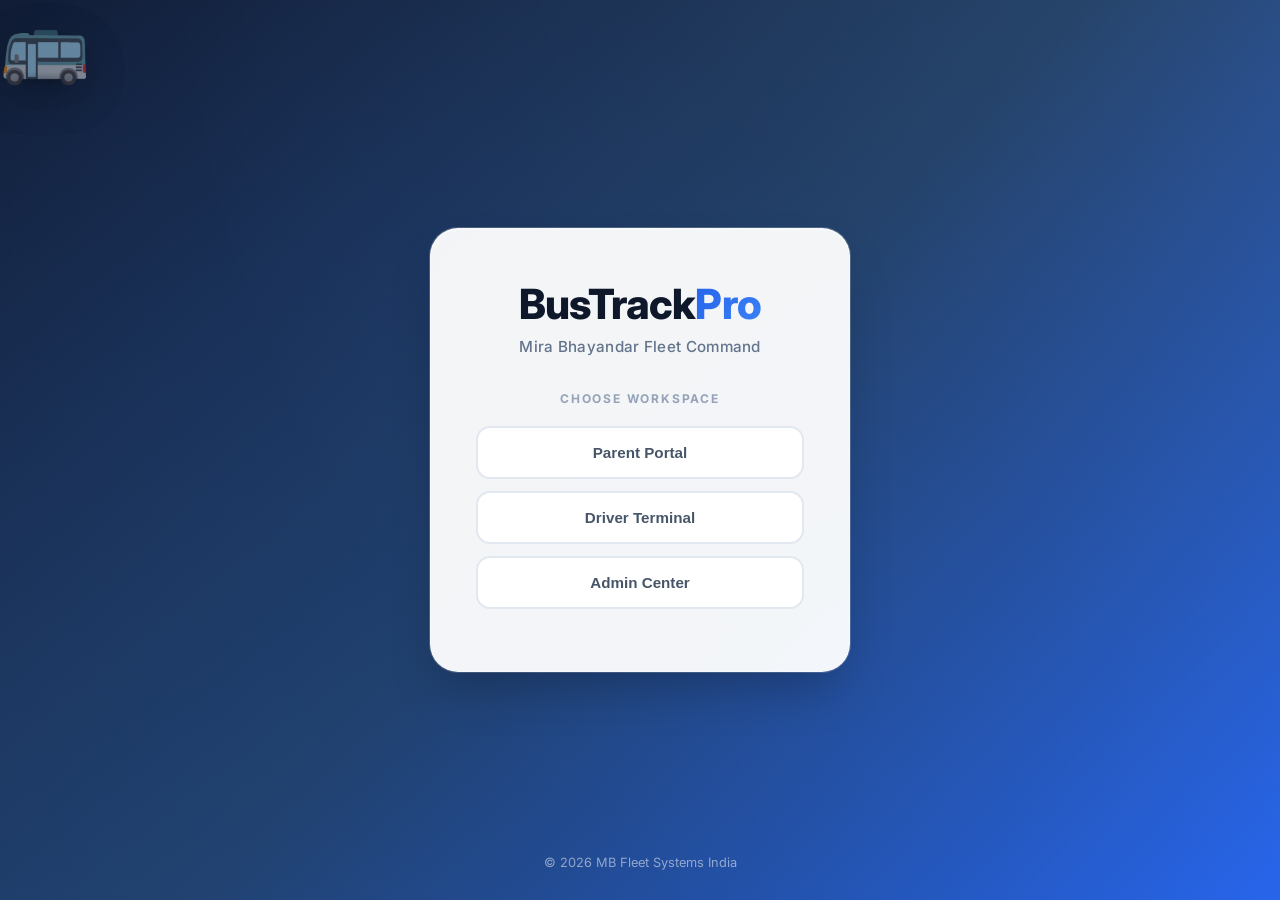
==== commit 7cb8fee2: "final fix role badge and location search" ====
--- a/index.html
+++ b/index.html
@@ -11,8 +11,8 @@
     <link rel="stylesheet" type="text/css" href="https://api.tomtom.com/maps-sdk-for-web/cdn/6.x/6.25.0/maps/maps.css"/>
     <script src="https://api.tomtom.com/maps-sdk-for-web/cdn/6.x/6.25.0/maps/maps-web.min.js"></script>
     <script src="https://api.tomtom.com/maps-sdk-for-web/cdn/6.x/6.25.0/services/services-web.min.js"></script>
-    <link rel="stylesheet" href="./style.css?v=50">
-    <script src="./script.js?v=50" defer></script>
+    <link rel="stylesheet" href="./style.css?v=60">
+    <script src="./script.js?v=60" defer></script>
 </head>
 <body>
     <!-- Toast Notification -->
--- a/style.css
+++ b/style.css
@@ -2507,7 +2507,7 @@
 }
 
 .hidden {
-    display: none;
+    display: none !important;
 }
 
 .custom-alert-box {
@@ -2559,21 +2559,21 @@
 
 /* Role Badge */
 .role-badge {
-    display: inline-flex;
-    align-items: center;
-    justify-content: center;
-    margin-top: 14px;
-    padding: 10px 24px;
-    border-radius: 14px;
-    background: rgba(255,255,255,0.75);
-    backdrop-filter: blur(12px);
-    border: 1px solid rgba(255,255,255,0.35);
-    color: #1e293b;
-    font-size: 0.9rem;
+    margin: 18px auto 8px;
+    width: fit-content;
+    min-width: 210px;
+    padding: 12px 28px;
+    border-radius: 18px;
+    background: rgba(255,255,255,0.88);
+    color: #111827;
+    border: 1px solid rgba(255,255,255,0.5);
+    font-size: 1rem;
     font-weight: 800;
-    letter-spacing: 1px;
-    box-shadow: 0 8px 24px rgba(0,0,0,0.08);
-    transition: 0.3s ease;
+    letter-spacing: 1.2px;
+    text-transform: uppercase;
+    box-shadow: 0 10px 30px rgba(0,0,0,0.08);
+    backdrop-filter: blur(14px);
+    text-align: center;
 }
 
 /* Reset Bus Button */
